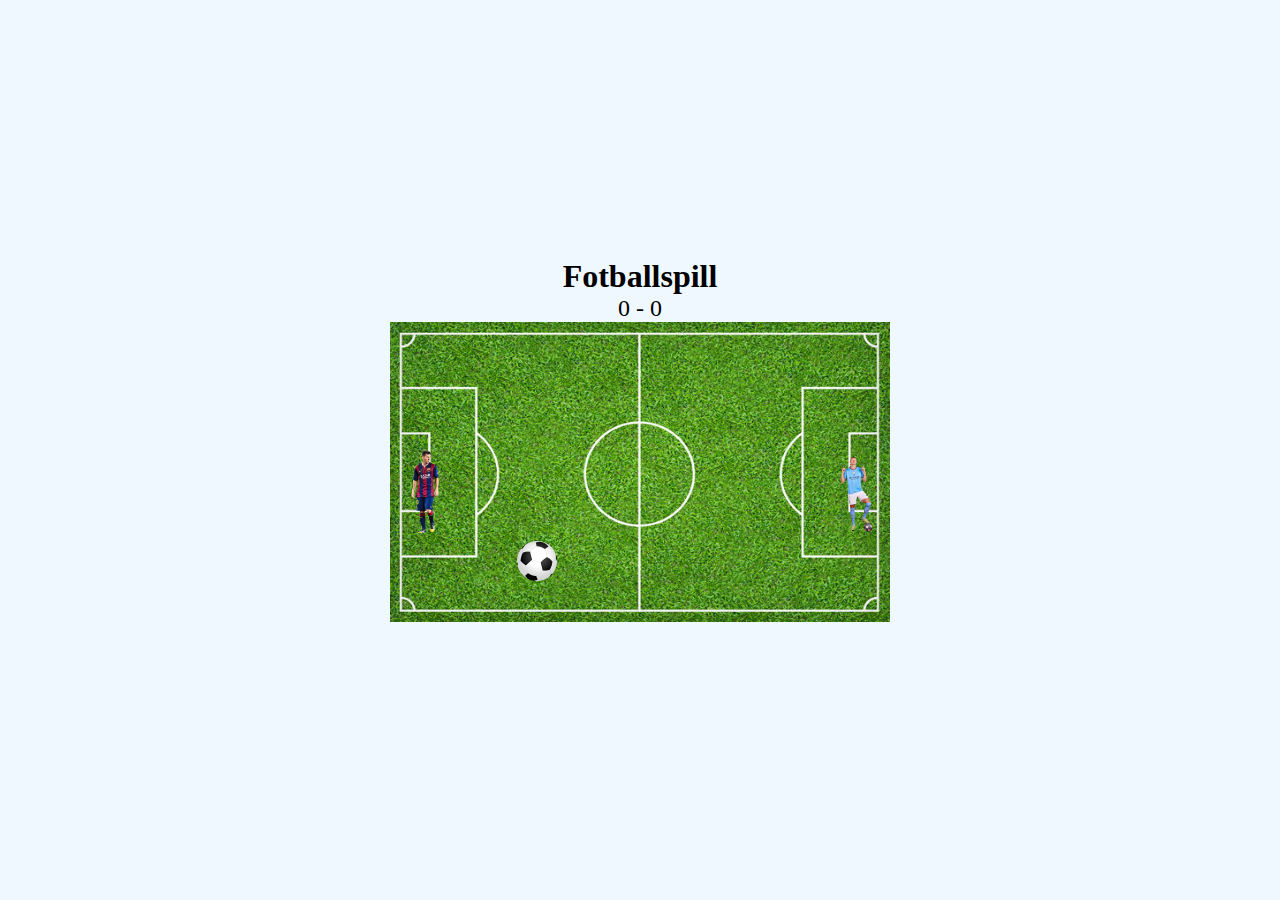
==== spill.html @ 741bbb12 "Fjernet div-en og da gikk alt fint. rart" ====
<!DOCTYPE html>
<html lang="en">

<head>
    <meta charset="UTF-8">
    <meta name="viewport" content="width=device-width, initial-scale=1.0">
    <title>Document</title>
    <link rel="stylesheet" href="style.css">
</head>

<body>
    <h1>Fotballspill</h1>

    <div id="poeng">
        <span id="spiller1Poeng">0</span> - <span id="spiller2Poeng">0</span>
    
    
    <div id="bane">
        <img id="ball" src="bilder/ball.png" alt="" />
        <div id="player1" class="player"> <img src="bilder/messi.ny.png" alt=""> </div>
        <div id="player2" class="player"> <img src="bilder/haaland.ny.png" alt=""></div>
    </div>

    <script>
        // Henter html elementer for alt man trenger i koden
        const spiller1 = document.getElementById("player1")
        const spiller2 = document.getElementById("player2")
        const bane = document.getElementById("bane")
        const ball = document.getElementById("ball")
        const spiller1PoengDisplay = document.getElementById("spiller1Poeng");
        const spiller2PoengDisplay = document.getElementById("spiller2Poeng");

        let x = ball.offsetLeft;
        let vx = 1 // Hastigheten til ballen i x-retning

        let y = ball.offsetTop;
        let vy = 1 // Hastigheten til ballen i y-retning

        let spiller1Poeng = 0
        let spiller2Poeng = 0

        // Viser spillernes posisjoner
        let spiller1Y = spiller1.offsetTop;
        let spiller2Y = spiller2.offsetTop;
        const spillerSpeed = 10; // Hastigheten som spillerne har

        function nullstillBall() {
            x = bane.offsetWidth / 2 - ball.offsetWidth / 2;
            y = bane.offsetHeight / 2 - ball.offsetHeight / 2;
            vx = 2 * (Math.random() < 0.5 ? 1 : -1); // Tilfeldig retning
            vy = 2 * (Math.random() < 0.5 ? 1 : -1); // Tilfeldig retning
        }

        // Funksjon for å oppdatere poengvisningen
        function oppdaterPoeng() {
            spiller1PoengDisplay.textContent = spiller1Poeng; // text.Content oppdaterer poengene
            spiller2PoengDisplay.textContent = spiller2Poeng;
        }

        // Funksjon for å starte en ny runde
        function nyRunde() {
            nullstillBall();
        }


        //Funksjon for å flytte ballen
        function flyttball() {
            // oppdaterer ballens posisjon
            x += vx
            y += vy

            //Oppdaterer ballens retning for å reflektere den nye posisjonen
            ball.style.left = x + "px"
            ball.style.top = y + "px"

            //If- retningene får spillet til å restarte og oppdatere seg dersom ballen går ut bak spillerene
            if (x > bane.offsetWidth - ball.offsetWidth || x < 0) {
                //Spiller 1 får poeng når ballen går ut bak spiller 2
                spiller1Poeng ++
                oppdaterPoeng();
                nyRunde();
            } else if (x < 0){
                //Spiller 2 får poeng når ballen går ut bak spiller 1
                spiller2Poeng ++
                oppdaterPoeng();
                nyRunde();
            }
            if (y > bane.offsetHeight - ball.offsetHeight || y < 0)
                vy = -vy

            //Kollesjon med spikller 1
            if (x <= spiller1.offsetLeft + spiller1.offsetWidth &&
                x + ball.offsetWidth >= spiller1.offsetLeft && 
                y + ball.offsetHeight >= spiller1.offsetTop &&
                y <= spiller1.offsetTop + spiller1.offsetHeight) {
                vx = -vx // Endrer ballens retning etter kollisjon
                x = spiller1.offsetLeft + spiller1.offsetWidth; // Hindrer at ballen "klistrer seg" til spilleren

            }

            // Kollisjon med spiller 2
            if (x + ball.offsetWidth >= spiller2.offsetLeft &&
                x <= spiller2.offsetLeft + spiller2.offsetWidth &&
                y + ball.offsetHeight >= spiller2.offsetTop &&
                y <= spiller2.offsetTop + spiller2.offsetHeight) {
                vx = -vx; // Endrer ballens retning ved kollisjon
                x = spiller2.offsetLeft - ball.offsetWidth; // Hindrer at ballen "klistrer seg" til spilleren

            }
        }

            function movePlayer(event) { // bevege spillere utifra tastetrykk
                switch (event.key) { //bevegelse for spiller 1
                    case "w": // når man trykker på w 
                        // beveger spiller 1 oppover og sørger for at den ikke går utenfor banen
                        spiller1Y = Math.max(spiller1Y-spillerSpeed, 0);
                        spiller1.style.top = spiller1Y + "px";
                        break;
                    case "s": // når man trykker på s
                        //beveger nedover og sørger for at den ikke går uytenfor banen
                        spiller1Y = Math.min(spiller1Y + spillerSpeed, bane.offsetHeight - spiller1.offsetHeight)
                        spiller1.style.top = spiller1Y + "px";
                        break;
                    // bevegelse for spiller 2
                    case 'ArrowUp':
                        // Beveger spiller 2 oppover og sørger for at den ikke går utenfor banen
                        spiller2Y = Math.max(spiller2Y - spillerSpeed, 0);
                        spiller2.style.top = spiller2Y + "px";
                        break;
                    case 'ArrowDown':
                        // Beveger spiller nedover og sørger for at den ikke går utenfor banen
                        spiller2Y = Math.min(spiller2Y + spillerSpeed, bane.offsetHeight - spiller2.offsetHeight);
                        spiller2.style.top = spiller2Y + "px";
                        break;
                }
            }

           


        

        // starter interval for å oppdatere ballens posisjon
        setInterval(flyttball, 10)

        // legger til lyd ved tast
        window.addEventListener("keydown", movePlayer);
        // Nullstiller ball ved oppstart
        nullstillball()



    </script>
</body>

</html>
---- style.css ----
* {
    margin: 0;
    padding: 0;
    box-sizing: border-box;
}

img {
    width: 100%;
}

body {
    height: 100vh;
    display: flex;
    align-items: center;
    justify-content: center;
    flex-direction: column;
    background-color: aliceblue;
}

#poeng {
    font-size: 24px;
    margin-bottom: 20px;
    text-align: center;


#bane {
    width: 500px;
    height: 300px;
    background-image: url("bilder/bane.png");
    background-size: 100% 100%;
    position: relative;
}

#ball {
    width: 40px;
    position: absolute;
    left: 0;
    top: 50%;
    /*transform: translateY(-50%);
     gjør ballen sentralisert vertikalt*/
}

/* Stilen for spillerne*/
.player {
    width: 50px;
    height: 50px;
    position: absolute;
    
}

/* Spesifikke plasseringer for spiller 1 og spiller to til venstre og høyre i banen*/

#player1{
    left: 10px;
    top: 50%;
    transform: translateY(-50%); /* Gjør at spilleren er vertikal ikke horisontal*/
}

#player2{
    right: 10px;
    top: 50%;
    transform: translateY(-50%); /* Gjør at spilleren er vertikal ikke horisontal*/
}
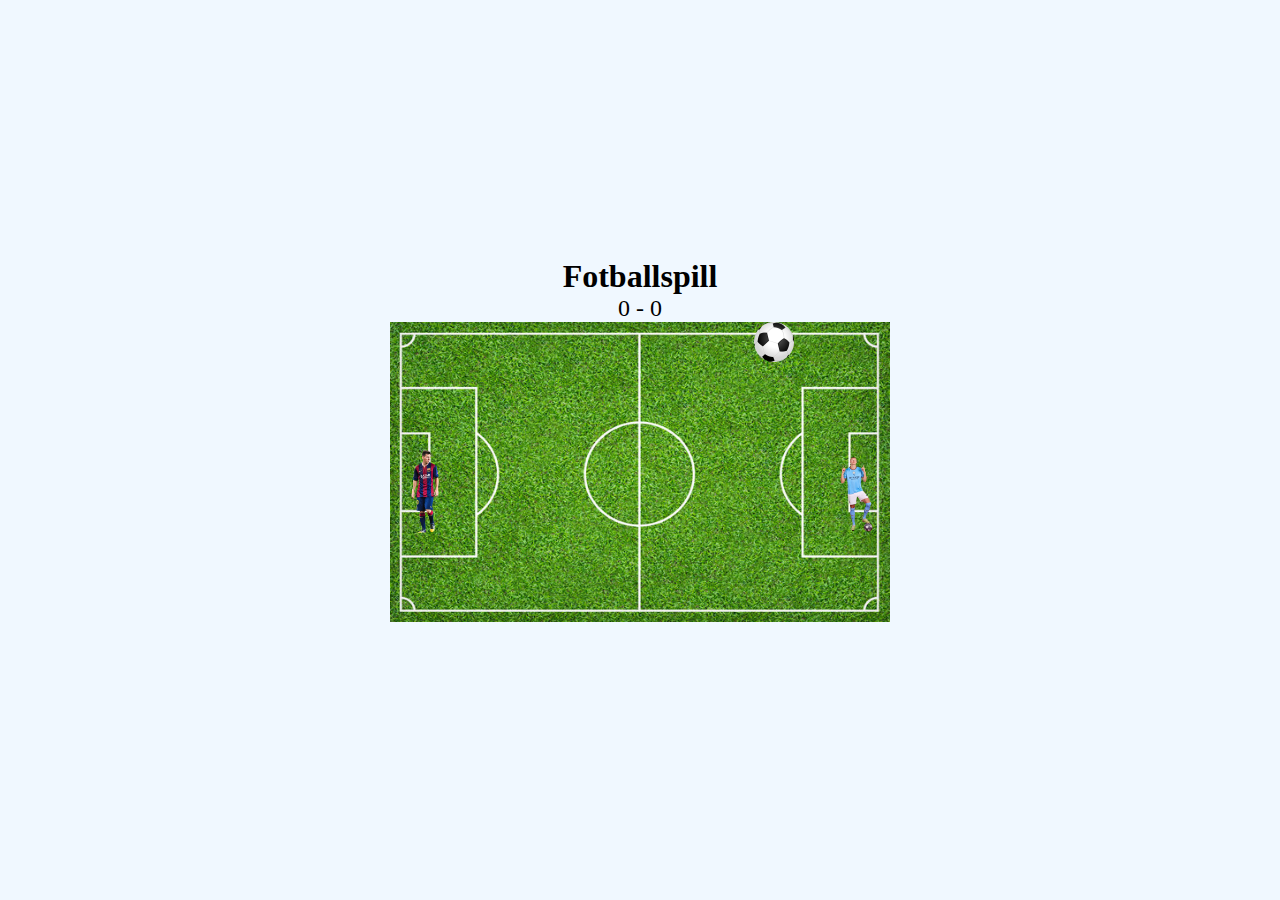
==== commit 5ee2ec83: "Chat hjalp meg finne feil jeg hadde oversett, fikk fiksa det og nå funker spiller fint" ====
--- a/spill.html
+++ b/spill.html
@@ -74,16 +74,18 @@
             ball.style.top = y + "px"
 
             //If- retningene får spillet til å restarte og oppdatere seg dersom ballen går ut bak spillerene
-            if (x > bane.offsetWidth - ball.offsetWidth || x < 0) {
+            if (x > bane.offsetWidth - ball.offsetWidth) {
                 //Spiller 1 får poeng når ballen går ut bak spiller 2
                 spiller1Poeng ++
                 oppdaterPoeng();
                 nyRunde();
-            } else if (x < 0){
+                return
+            }  if (x < 0){
                 //Spiller 2 får poeng når ballen går ut bak spiller 1
                 spiller2Poeng ++
                 oppdaterPoeng();
                 nyRunde();
+                return
             }
             if (y > bane.offsetHeight - ball.offsetHeight || y < 0)
                 vy = -vy
@@ -146,7 +148,7 @@
         // legger til lyd ved tast
         window.addEventListener("keydown", movePlayer);
         // Nullstiller ball ved oppstart
-        nullstillball()
+        nullstillBall()
 
 
 
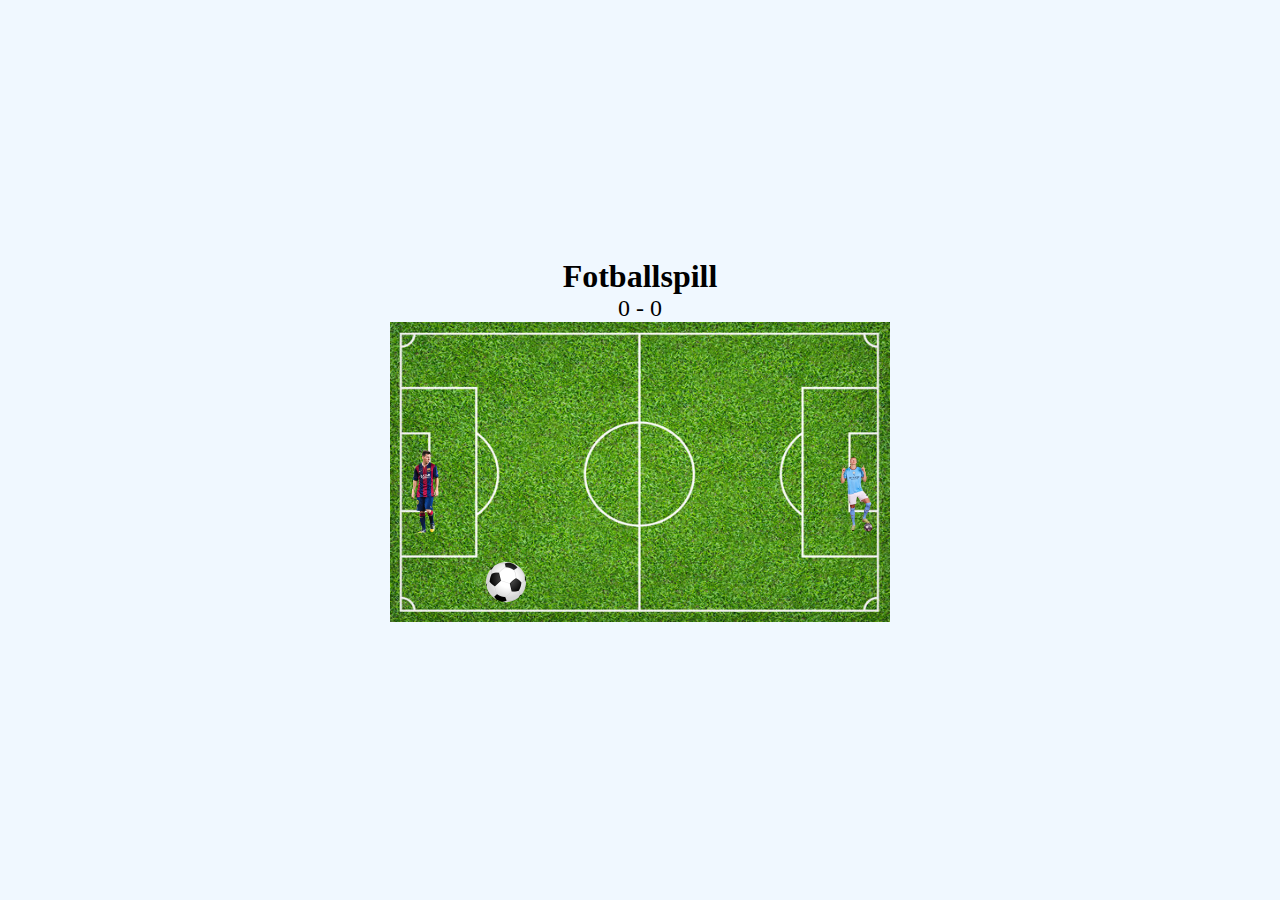
==== commit 8187c3f1: "endret utgangsvarten til ballen til å gå litt fortere, og spillerne til å gå fortere. la på at balen" ====
--- a/spill.html
+++ b/spill.html
@@ -31,10 +31,10 @@
         const spiller2PoengDisplay = document.getElementById("spiller2Poeng");
 
         let x = ball.offsetLeft;
-        let vx = 1 // Hastigheten til ballen i x-retning
+        let vx = 0.5 // Hastigheten til ballen i x-retning
 
         let y = ball.offsetTop;
-        let vy = 1 // Hastigheten til ballen i y-retning
+        let vy = 0.5 // Hastigheten til ballen i y-retning
 
         let spiller1Poeng = 0
         let spiller2Poeng = 0
@@ -42,7 +42,7 @@
         // Viser spillernes posisjoner
         let spiller1Y = spiller1.offsetTop;
         let spiller2Y = spiller2.offsetTop;
-        const spillerSpeed = 10; // Hastigheten som spillerne har
+        const spillerSpeed = 30; // Hastigheten som spillerne har
 
         function nullstillBall() {
             x = bane.offsetWidth / 2 - ball.offsetWidth / 2;
@@ -97,6 +97,7 @@
                 y <= spiller1.offsetTop + spiller1.offsetHeight) {
                 vx = -vx // Endrer ballens retning etter kollisjon
                 x = spiller1.offsetLeft + spiller1.offsetWidth; // Hindrer at ballen "klistrer seg" til spilleren
+                vx+0.2
 
             }
 
@@ -107,7 +108,7 @@
                 y <= spiller2.offsetTop + spiller2.offsetHeight) {
                 vx = -vx; // Endrer ballens retning ved kollisjon
                 x = spiller2.offsetLeft - ball.offsetWidth; // Hindrer at ballen "klistrer seg" til spilleren
-
+                vx+ 0.2
             }
         }
 
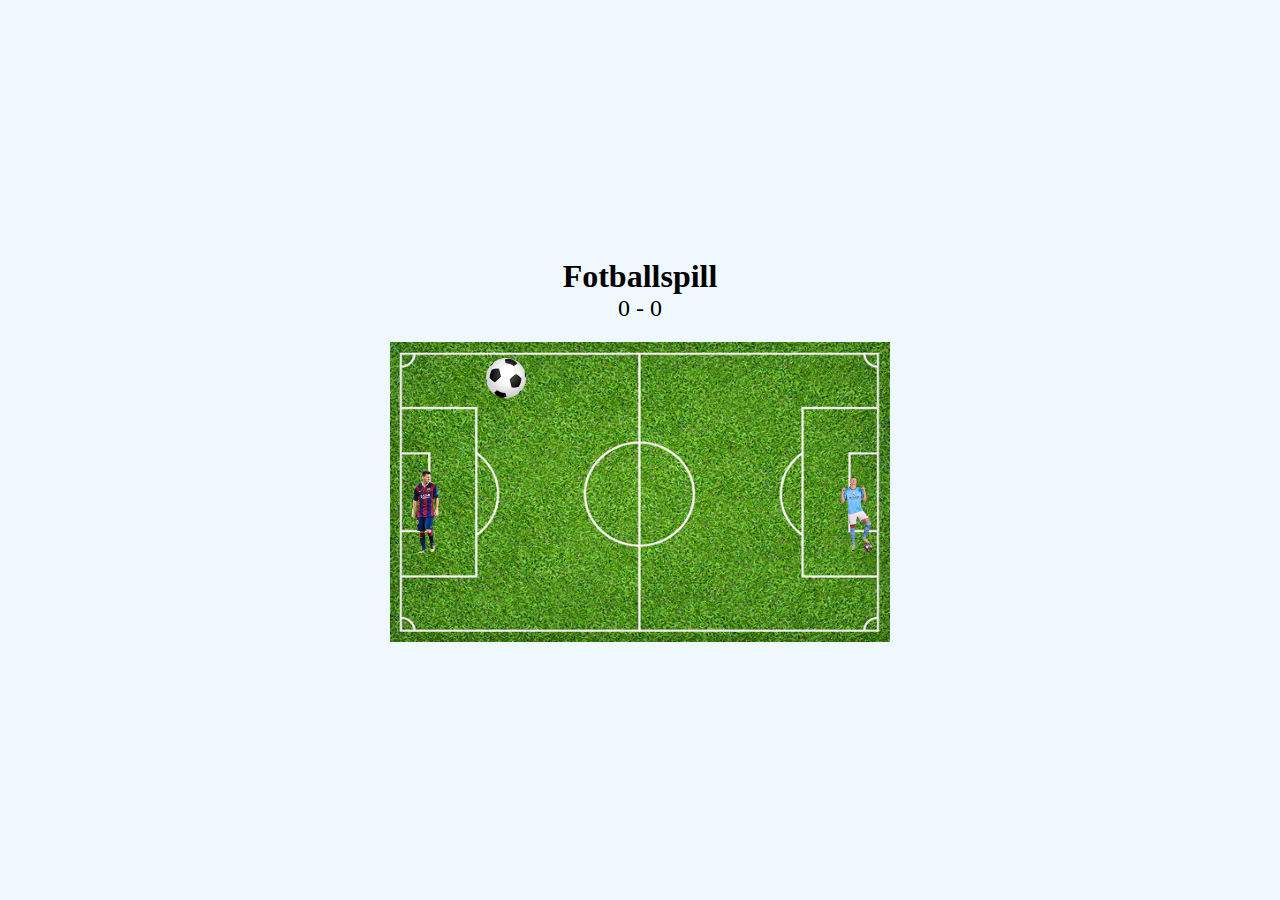
==== commit 8e40c59a: "Fant ut at det var en feil i css som gjorde at jeg ike kunne avslutte div-en tidligere fikset og avs" ====
--- a/spill.html
+++ b/spill.html
@@ -13,7 +13,7 @@
 
     <div id="poeng">
         <span id="spiller1Poeng">0</span> - <span id="spiller2Poeng">0</span>
-    
+    </div>
     
     <div id="bane">
         <img id="ball" src="bilder/ball.png" alt="" />
--- a/style.css
+++ b/style.css
@@ -21,6 +21,7 @@
     font-size: 24px;
     margin-bottom: 20px;
     text-align: center;
+}
 
 
 #bane {
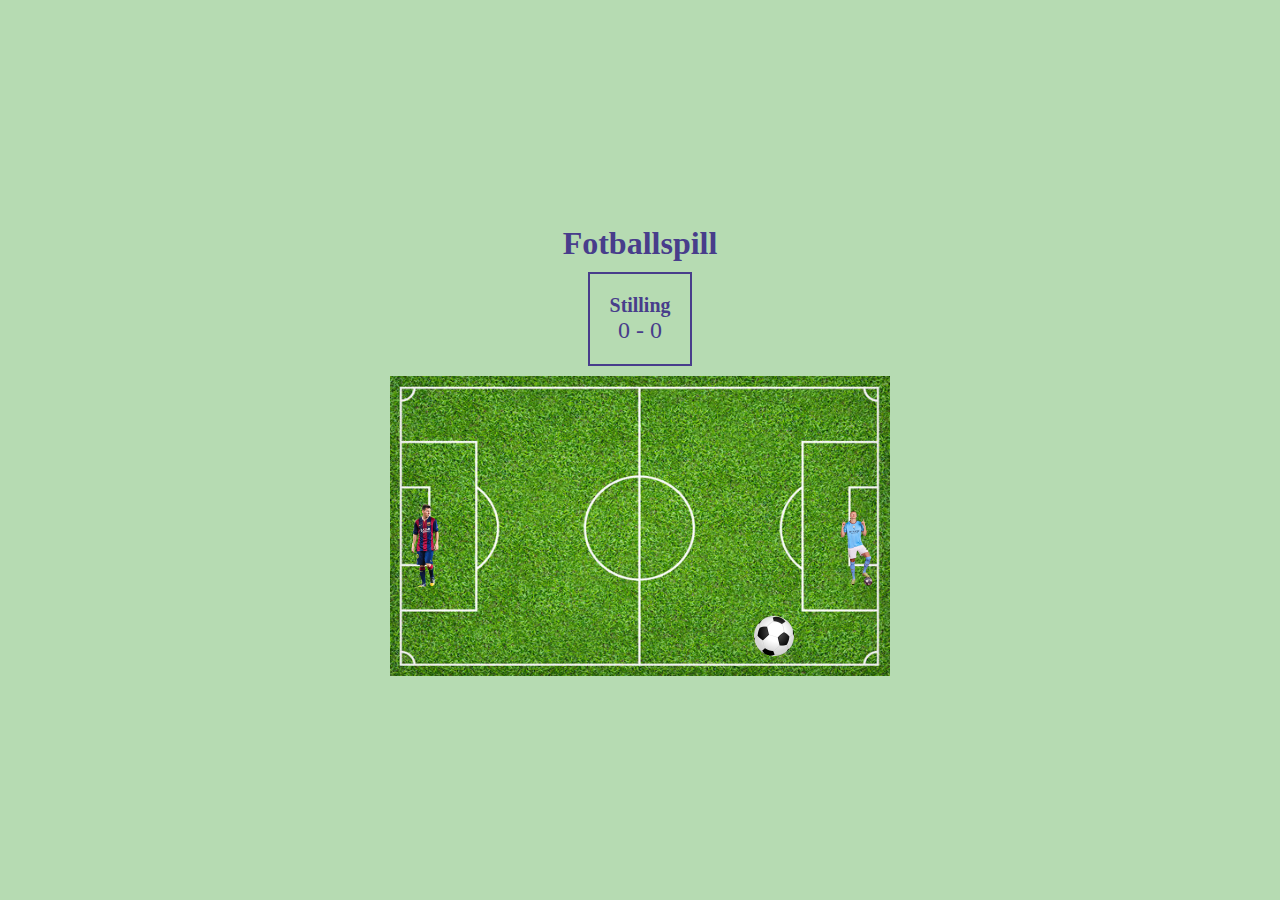
==== commit a7475c1c: "Endret utseende litt" ====
--- a/spill.html
+++ b/spill.html
@@ -12,6 +12,7 @@
     <h1>Fotballspill</h1>
 
     <div id="poeng">
+        <h5>Stilling</h5>
         <span id="spiller1Poeng">0</span> - <span id="spiller2Poeng">0</span>
     </div>
     
--- a/style.css
+++ b/style.css
@@ -14,13 +14,18 @@
     align-items: center;
     justify-content: center;
     flex-direction: column;
-    background-color: aliceblue;
+    background-color: rgb(182, 219, 178);
 }
 
 #poeng {
     font-size: 24px;
     margin-bottom: 20px;
     text-align: center;
+    color: darkslateblue;
+    border: 2px solid darkslateblue;
+    padding: 20px;
+    margin: 10px;
+    back
 }
 
 
@@ -61,4 +66,8 @@
     right: 10px;
     top: 50%;
     transform: translateY(-50%); /* Gjør at spilleren er vertikal ikke horisontal*/
+}
+
+h1{
+    color: darkslateblue;
 }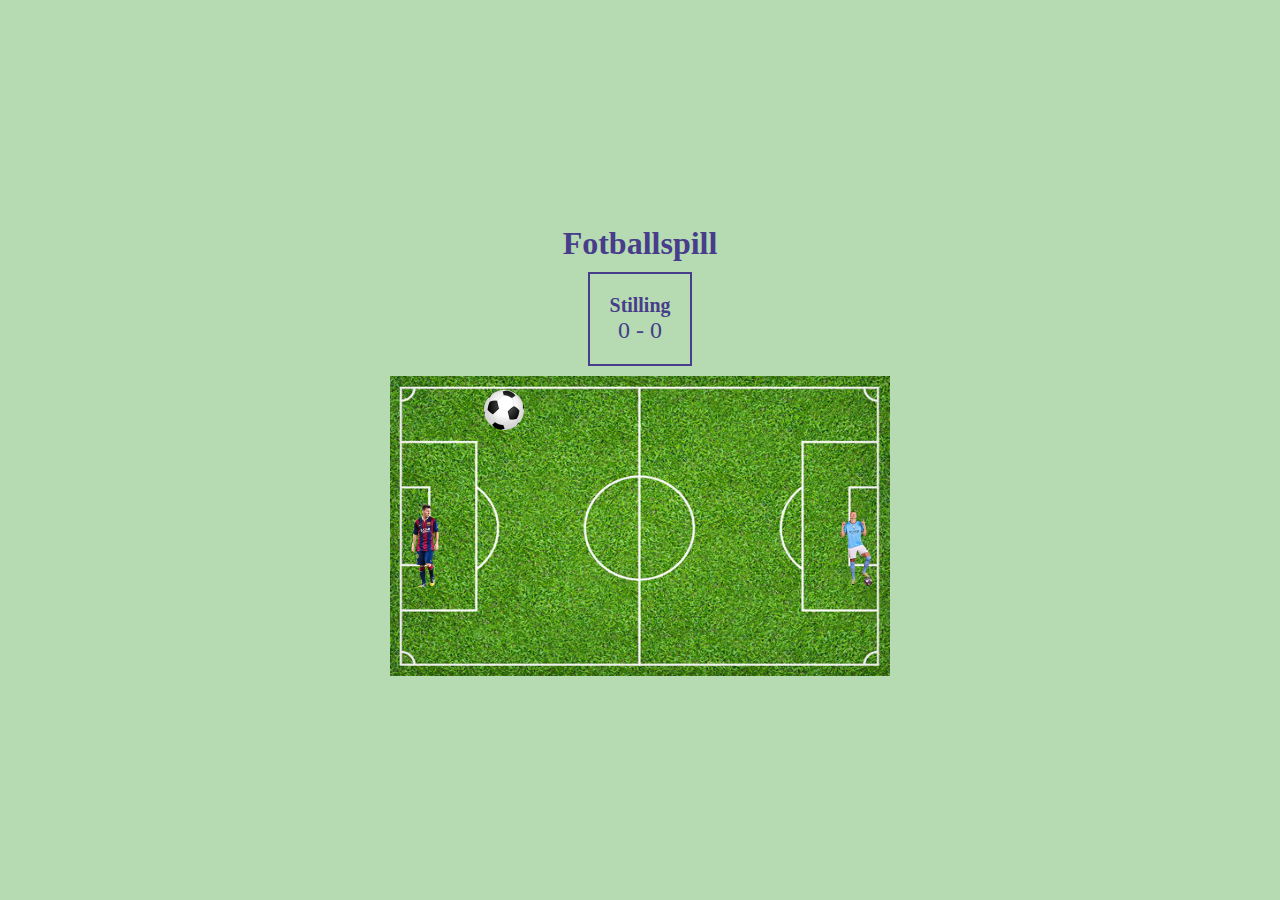
==== commit 1806faac: "Fikset slik at ballen ikke gikk sakte dan den traff spuller 2. måtte endre hvor vx +=0.3 lå i funksj" ====
--- a/spill.html
+++ b/spill.html
@@ -15,7 +15,7 @@
         <h5>Stilling</h5>
         <span id="spiller1Poeng">0</span> - <span id="spiller2Poeng">0</span>
     </div>
-    
+
     <div id="bane">
         <img id="ball" src="bilder/ball.png" alt="" />
         <div id="player1" class="player"> <img src="bilder/messi.ny.png" alt=""> </div>
@@ -32,10 +32,10 @@
         const spiller2PoengDisplay = document.getElementById("spiller2Poeng");
 
         let x = ball.offsetLeft;
-        let vx = 0.5 // Hastigheten til ballen i x-retning
+        let vx = 1 // Hastigheten til ballen i x-retning
 
         let y = ball.offsetTop;
-        let vy = 0.5 // Hastigheten til ballen i y-retning
+        let vy = 1 // Hastigheten til ballen i y-retning
 
         let spiller1Poeng = 0
         let spiller2Poeng = 0
@@ -77,13 +77,13 @@
             //If- retningene får spillet til å restarte og oppdatere seg dersom ballen går ut bak spillerene
             if (x > bane.offsetWidth - ball.offsetWidth) {
                 //Spiller 1 får poeng når ballen går ut bak spiller 2
-                spiller1Poeng ++
+                spiller1Poeng++
                 oppdaterPoeng();
                 nyRunde();
                 return
-            }  if (x < 0){
+            } if (x < 0) {
                 //Spiller 2 får poeng når ballen går ut bak spiller 1
-                spiller2Poeng ++
+                spiller2Poeng++
                 oppdaterPoeng();
                 nyRunde();
                 return
@@ -93,12 +93,13 @@
 
             //Kollesjon med spikller 1
             if (x <= spiller1.offsetLeft + spiller1.offsetWidth &&
-                x + ball.offsetWidth >= spiller1.offsetLeft && 
+                x + ball.offsetWidth >= spiller1.offsetLeft &&
                 y + ball.offsetHeight >= spiller1.offsetTop &&
                 y <= spiller1.offsetTop + spiller1.offsetHeight) {
                 vx = -vx // Endrer ballens retning etter kollisjon
                 x = spiller1.offsetLeft + spiller1.offsetWidth; // Hindrer at ballen "klistrer seg" til spilleren
-                vx+0.2
+                vx+= 0.3;
+
 
             }
 
@@ -107,42 +108,42 @@
                 x <= spiller2.offsetLeft + spiller2.offsetWidth &&
                 y + ball.offsetHeight >= spiller2.offsetTop &&
                 y <= spiller2.offsetTop + spiller2.offsetHeight) {
+                vx+=0.3;
                 vx = -vx; // Endrer ballens retning ved kollisjon
                 x = spiller2.offsetLeft - ball.offsetWidth; // Hindrer at ballen "klistrer seg" til spilleren
-                vx+ 0.2
             }
         }
 
-            function movePlayer(event) { // bevege spillere utifra tastetrykk
-                switch (event.key) { //bevegelse for spiller 1
-                    case "w": // når man trykker på w 
-                        // beveger spiller 1 oppover og sørger for at den ikke går utenfor banen
-                        spiller1Y = Math.max(spiller1Y-spillerSpeed, 0);
-                        spiller1.style.top = spiller1Y + "px";
-                        break;
-                    case "s": // når man trykker på s
-                        //beveger nedover og sørger for at den ikke går uytenfor banen
-                        spiller1Y = Math.min(spiller1Y + spillerSpeed, bane.offsetHeight - spiller1.offsetHeight)
-                        spiller1.style.top = spiller1Y + "px";
-                        break;
-                    // bevegelse for spiller 2
-                    case 'ArrowUp':
-                        // Beveger spiller 2 oppover og sørger for at den ikke går utenfor banen
-                        spiller2Y = Math.max(spiller2Y - spillerSpeed, 0);
-                        spiller2.style.top = spiller2Y + "px";
-                        break;
-                    case 'ArrowDown':
-                        // Beveger spiller nedover og sørger for at den ikke går utenfor banen
-                        spiller2Y = Math.min(spiller2Y + spillerSpeed, bane.offsetHeight - spiller2.offsetHeight);
-                        spiller2.style.top = spiller2Y + "px";
-                        break;
-                }
+        function movePlayer(event) { // bevege spillere utifra tastetrykk
+            switch (event.key) { //bevegelse for spiller 1
+                case "w": // når man trykker på w 
+                    // beveger spiller 1 oppover og sørger for at den ikke går utenfor banen
+                    spiller1Y = Math.max(spiller1Y - spillerSpeed, 0);
+                    spiller1.style.top = spiller1Y + "px";
+                    break;
+                case "s": // når man trykker på s
+                    //beveger nedover og sørger for at den ikke går uytenfor banen
+                    spiller1Y = Math.min(spiller1Y + spillerSpeed, bane.offsetHeight - spiller1.offsetHeight)
+                    spiller1.style.top = spiller1Y + "px";
+                    break;
+                // bevegelse for spiller 2
+                case 'ArrowUp':
+                    // Beveger spiller 2 oppover og sørger for at den ikke går utenfor banen
+                    spiller2Y = Math.max(spiller2Y - spillerSpeed, 0);
+                    spiller2.style.top = spiller2Y + "px";
+                    break;
+                case 'ArrowDown':
+                    // Beveger spiller nedover og sørger for at den ikke går utenfor banen
+                    spiller2Y = Math.min(spiller2Y + spillerSpeed, bane.offsetHeight - spiller2.offsetHeight);
+                    spiller2.style.top = spiller2Y + "px";
+                    break;
             }
-
-           
+        }
 
 
-        
+
+
+
 
         // starter interval for å oppdatere ballens posisjon
         setInterval(flyttball, 10)
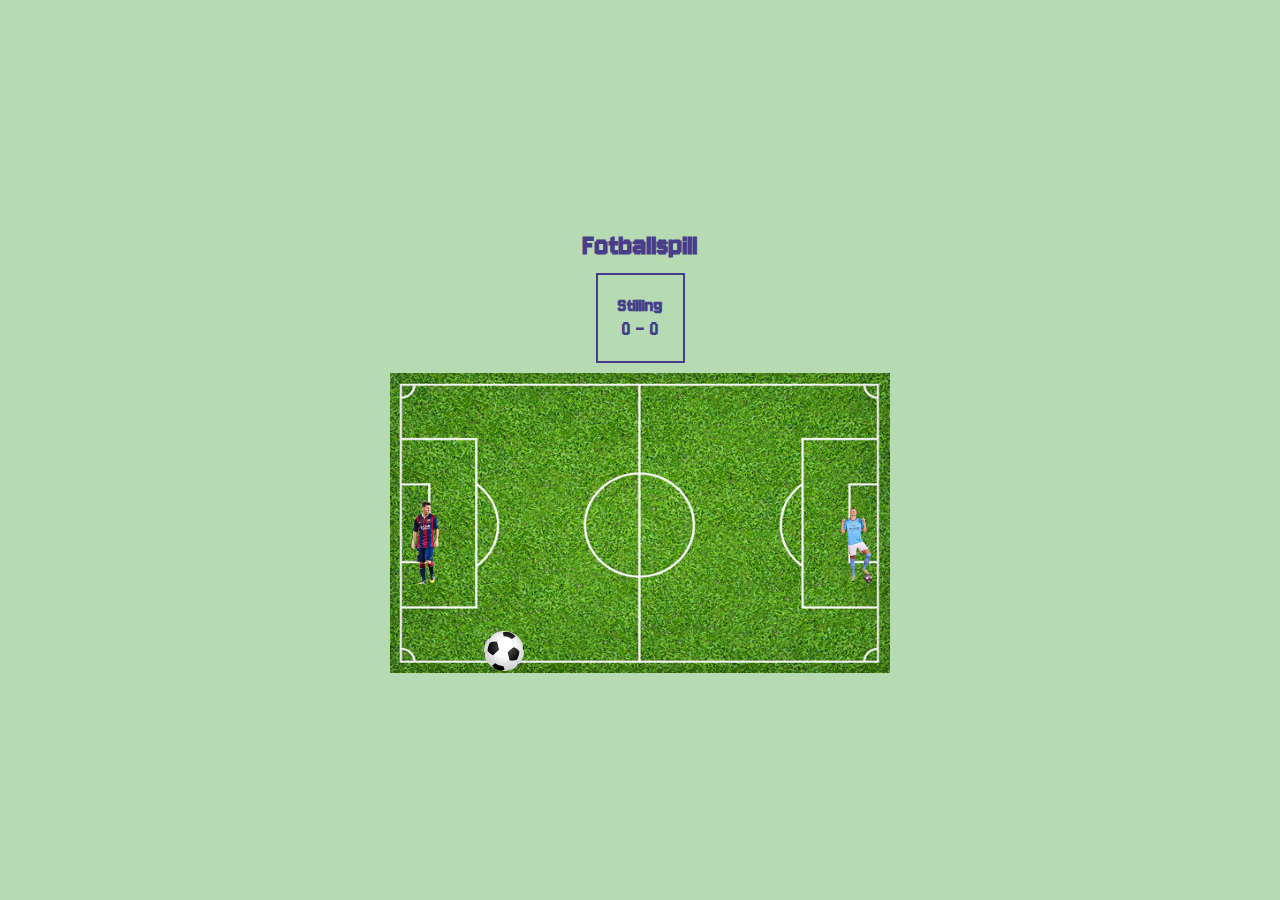
==== commit d564f81c: "fikset google fonts og lærte o m en kode" ====
--- a/spill.html
+++ b/spill.html
@@ -48,8 +48,8 @@
         function nullstillBall() {
             x = bane.offsetWidth / 2 - ball.offsetWidth / 2;
             y = bane.offsetHeight / 2 - ball.offsetHeight / 2;
-            vx = 2 * (Math.random() < 0.5 ? 1 : -1); // Tilfeldig retning
-            vy = 2 * (Math.random() < 0.5 ? 1 : -1); // Tilfeldig retning
+            vx = Math.random() < 0.5 ? 2 : -2; // Tilfeldig retning
+            vy = Math.random() < 0.5 ? 2 : -2; // Tilfeldig retning
         }
 
         // Funksjon for å oppdatere poengvisningen
@@ -108,13 +108,13 @@
                 x <= spiller2.offsetLeft + spiller2.offsetWidth &&
                 y + ball.offsetHeight >= spiller2.offsetTop &&
                 y <= spiller2.offsetTop + spiller2.offsetHeight) {
-                vx+=0.3;
+                vx+=0.3; // Hvor mye den øker
                 vx = -vx; // Endrer ballens retning ved kollisjon
                 x = spiller2.offsetLeft - ball.offsetWidth; // Hindrer at ballen "klistrer seg" til spilleren
             }
         }
 
-        function movePlayer(event) { // bevege spillere utifra tastetrykk
+        function movePlayer(event) { // bevege spillere utifra tastetrykk 
             switch (event.key) { //bevegelse for spiller 1
                 case "w": // når man trykker på w 
                     // beveger spiller 1 oppover og sørger for at den ikke går utenfor banen
@@ -148,7 +148,6 @@
         // starter interval for å oppdatere ballens posisjon
         setInterval(flyttball, 10)
 
-        // legger til lyd ved tast
         window.addEventListener("keydown", movePlayer);
         // Nullstiller ball ved oppstart
         nullstillBall()
--- a/style.css
+++ b/style.css
@@ -1,3 +1,5 @@
+@import url('https://fonts.googleapis.com/css2?family=Jersey+10&display=swap');
+
 * {
     margin: 0;
     padding: 0;
@@ -8,6 +10,7 @@
     width: 100%;
 }
 
+
 body {
     height: 100vh;
     display: flex;
@@ -15,6 +18,9 @@
     justify-content: center;
     flex-direction: column;
     background-color: rgb(182, 219, 178);
+    font-family: "Jersey 10", serif;
+    font-weight: 400;
+    font-style: normal;
 }
 
 #poeng {
@@ -25,7 +31,7 @@
     border: 2px solid darkslateblue;
     padding: 20px;
     margin: 10px;
-    back
+
 }
 
 
@@ -43,7 +49,7 @@
     left: 0;
     top: 50%;
     /*transform: translateY(-50%);
-     gjør ballen sentralisert vertikalt*/
+    gjør ballen sentralisert vertikalt*/
 }
 
 /* Stilen for spillerne*/
@@ -51,23 +57,25 @@
     width: 50px;
     height: 50px;
     position: absolute;
-    
+
 }
 
 /* Spesifikke plasseringer for spiller 1 og spiller to til venstre og høyre i banen*/
 
-#player1{
+#player1 {
     left: 10px;
     top: 50%;
-    transform: translateY(-50%); /* Gjør at spilleren er vertikal ikke horisontal*/
+    transform: translateY(-50%);
+    /* Gjør at spilleren er vertikal ikke horisontal*/
 }
 
-#player2{
+#player2 {
     right: 10px;
     top: 50%;
-    transform: translateY(-50%); /* Gjør at spilleren er vertikal ikke horisontal*/
+    transform: translateY(-50%);
+    /* Gjør at spilleren er vertikal ikke horisontal*/
 }
 
-h1{
+h1 {
     color: darkslateblue;
 }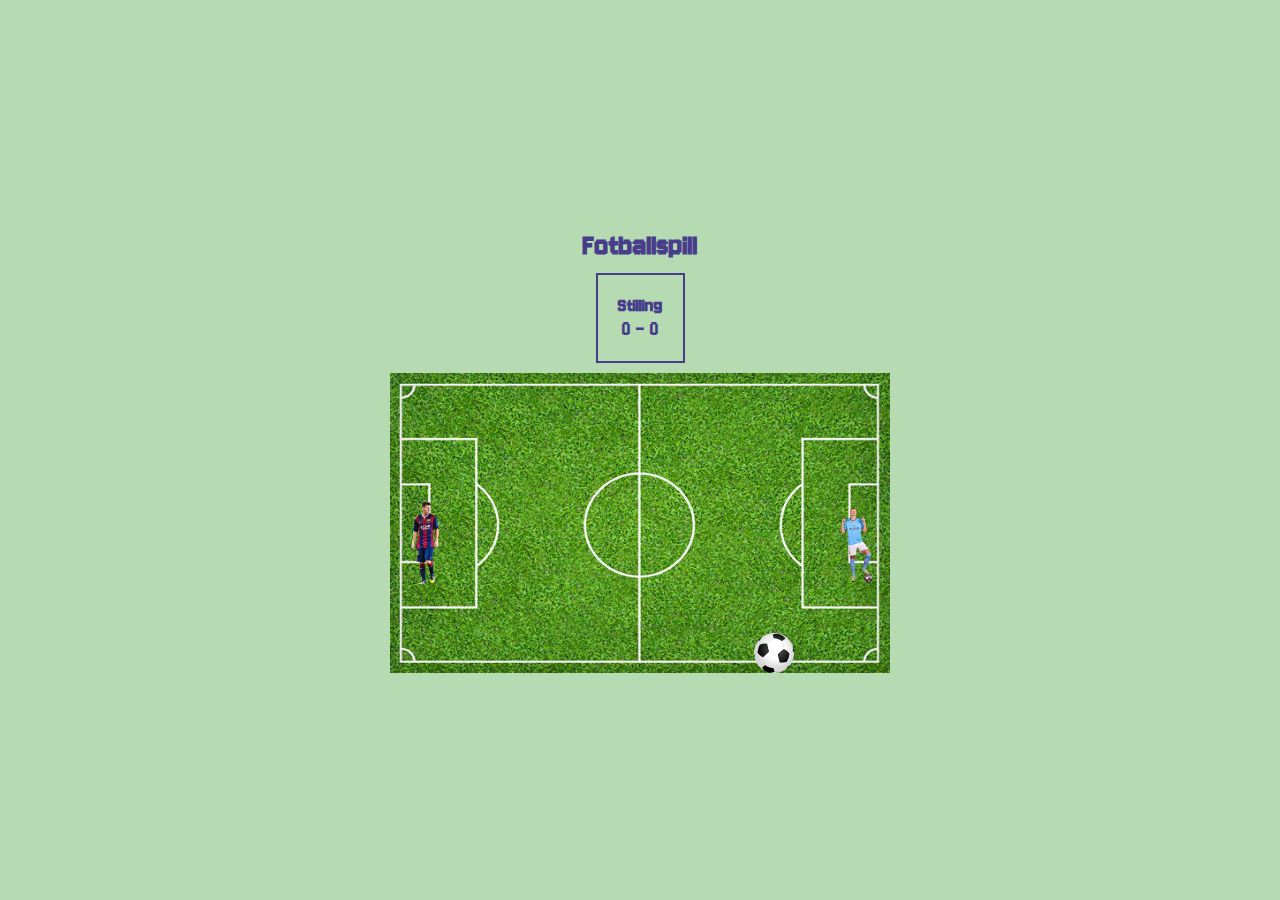
==== commit a6248f47: "får en vinner etter 5 poeng" ====
--- a/spill.html
+++ b/spill.html
@@ -12,7 +12,7 @@
     <h1>Fotballspill</h1>
 
     <div id="poeng">
-        <h5>Stilling</h5>
+        <h5 id="stilling">Stilling</h5>
         <span id="spiller1Poeng">0</span> - <span id="spiller2Poeng">0</span>
     </div>
 
@@ -30,6 +30,7 @@
         const ball = document.getElementById("ball")
         const spiller1PoengDisplay = document.getElementById("spiller1Poeng");
         const spiller2PoengDisplay = document.getElementById("spiller2Poeng");
+        const stilling = document.getElementById("stilling")
 
         let x = ball.offsetLeft;
         let vx = 1 // Hastigheten til ballen i x-retning
@@ -56,6 +57,22 @@
         function oppdaterPoeng() {
             spiller1PoengDisplay.textContent = spiller1Poeng; // text.Content oppdaterer poengene
             spiller2PoengDisplay.textContent = spiller2Poeng;
+            if (spiller1Poeng >= 5){
+                spillSlutt("Messi")
+                return
+
+
+            } if (spiller2Poeng >= 5) {
+                spillSlutt("Haaland")
+                return
+
+            }
+
+            function spillSlutt(vinner) {
+                stilling.innerHTML = `${vinner} vant!` // Dollartegnet gjør at vinneren endrer seg utifra hvem av messi og haaland som vinner, gjør koden mer ryddig
+                ball.style.display = "none"
+                clearInterval(interval)
+            }
         }
 
         // Funksjon for å starte en ny runde
@@ -140,13 +157,16 @@
             }
         }
 
+        
+
+
 
 
 
 
 
         // starter interval for å oppdatere ballens posisjon
-        setInterval(flyttball, 10)
+        const interval = setInterval(flyttball, 10)
 
         window.addEventListener("keydown", movePlayer);
         // Nullstiller ball ved oppstart
